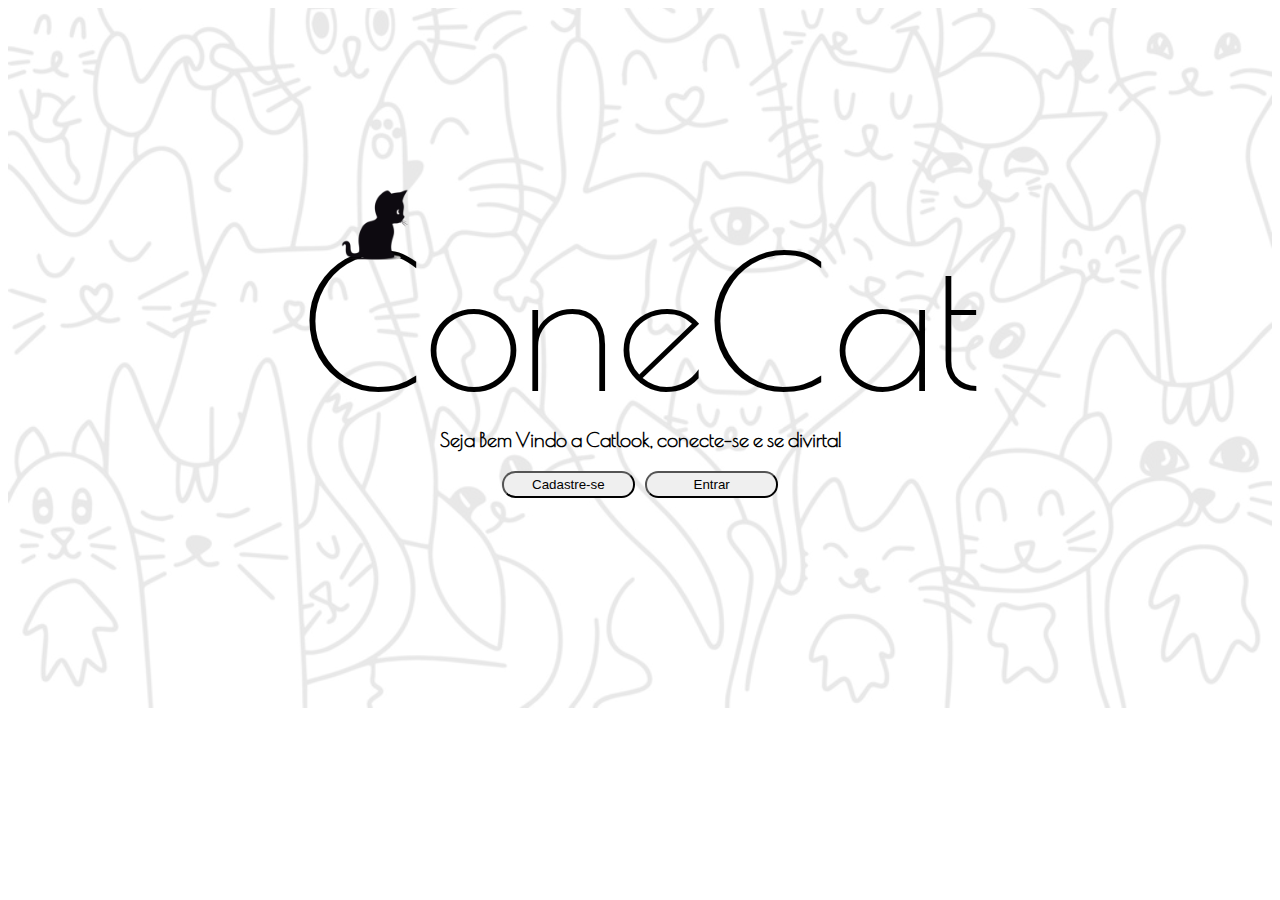
==== index.html @ 85eb2f2f "Conecat-inicio" ====
<!DOCTYPE html>
<html lang="pt-br">

<head>
    <meta charset="UTF-8">
    <meta name="viewport" content="width=device-width, initial-scale=1.0">
    <link rel="preconnect" href="https://fonts.googleapis.com">
    <link rel="preconnect" href="https://fonts.gstatic.com" crossorigin>
    <link href="https://fonts.googleapis.com/css2?family=Poiret+One&display=swap" rel="stylesheet">
    <link rel="stylesheet" type="text/css" href="style.css">
    <title>Catlook</title>
</head>

<body>
    <article class="sizze">
    <div class="align-home">
        <img src="images/cat.png" alt="Gatinho" class="cat"/>
        <h1 class="home"><span>C</span>oneCat</h1>
        <p class="ola">Seja Bem Vindo a Catlook, conecte-se e se divirta!</p>
    </div>

    <div class="acess">
        <a href="register.html"><button>Cadastre-se</button></a>
        <a href="login.html"><button>Entrar</button></a>
    </div>
    </article>
</body>

</html>
---- style.css ----
body {
    font-size: 62.5%;
    display: flex;
    justify-content: center;
    position: relative;
}

body::before {
    content: "";
    position: absolute;
    inset: 0;
    background-image: url("images/cats.jpg");
    background-size: cover;
    background-position: bottom;
    z-index: -1;
    opacity: 0.1;
}

.sizze {
    display: flex;
    justify-content: center;
    align-content: center;
    align-items: center;
    flex-direction: column;
    width: 80em;
    height: 70em;
    padding: 0;
    margin: 0;
}

.align-home {
    display: flex;
    justify-content: center;
    align-content: center;
    align-items: center;
    flex-direction: column;
    position: relative;
}

.home {
    font-family: "Poiret One", sans-serif;
    font-weight: 400;
    font-style: normal;
    font-size: 18em;
    padding: 0;
    margin: 0;

}

.ola {
    font-family: "Poiret One", sans-serif;
    font-weight: 1000;
    font-style: normal;
    font-size: 2.0em;
    margin-top: 0;
    padding: 0;
}

.acess {
    display: flex;
    flex-direction: row;
    gap: 1em;
}

button {
    width: 10.0em;
    height: 2em;
    border-radius: 1em;
}

.cat {
    position: absolute;
    top: -7.05em;
    left: 0.4em;
    width: 150px;
    height: auto;
}
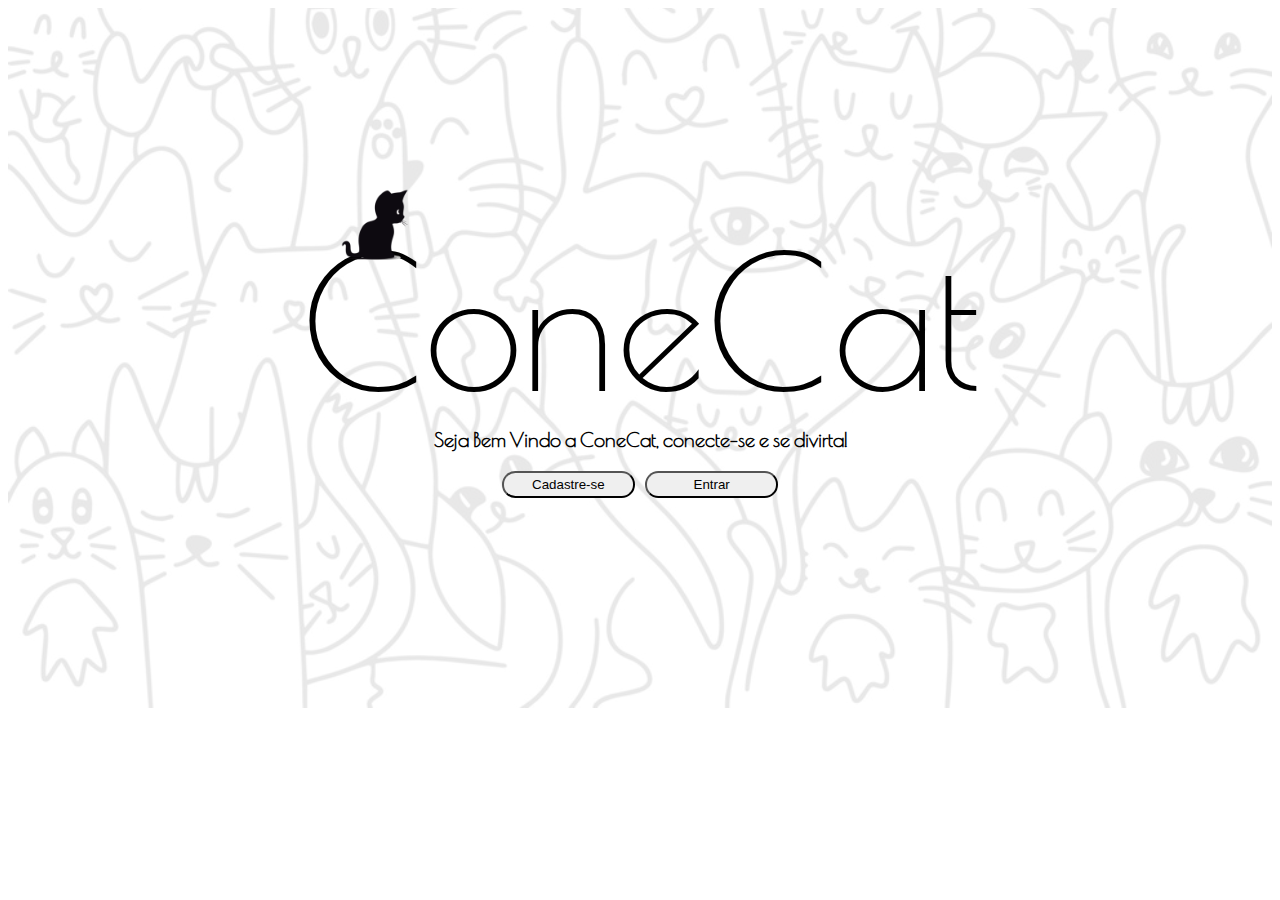
==== commit 379dd2d7: "Correção" ====
--- a/index.html
+++ b/index.html
@@ -16,7 +16,7 @@
     <div class="align-home">
         <img src="images/cat.png" alt="Gatinho" class="cat"/>
         <h1 class="home"><span>C</span>oneCat</h1>
-        <p class="ola">Seja Bem Vindo a Catlook, conecte-se e se divirta!</p>
+        <p class="ola">Seja Bem Vindo a ConeCat, conecte-se e se divirta!</p>
     </div>
 
     <div class="acess">
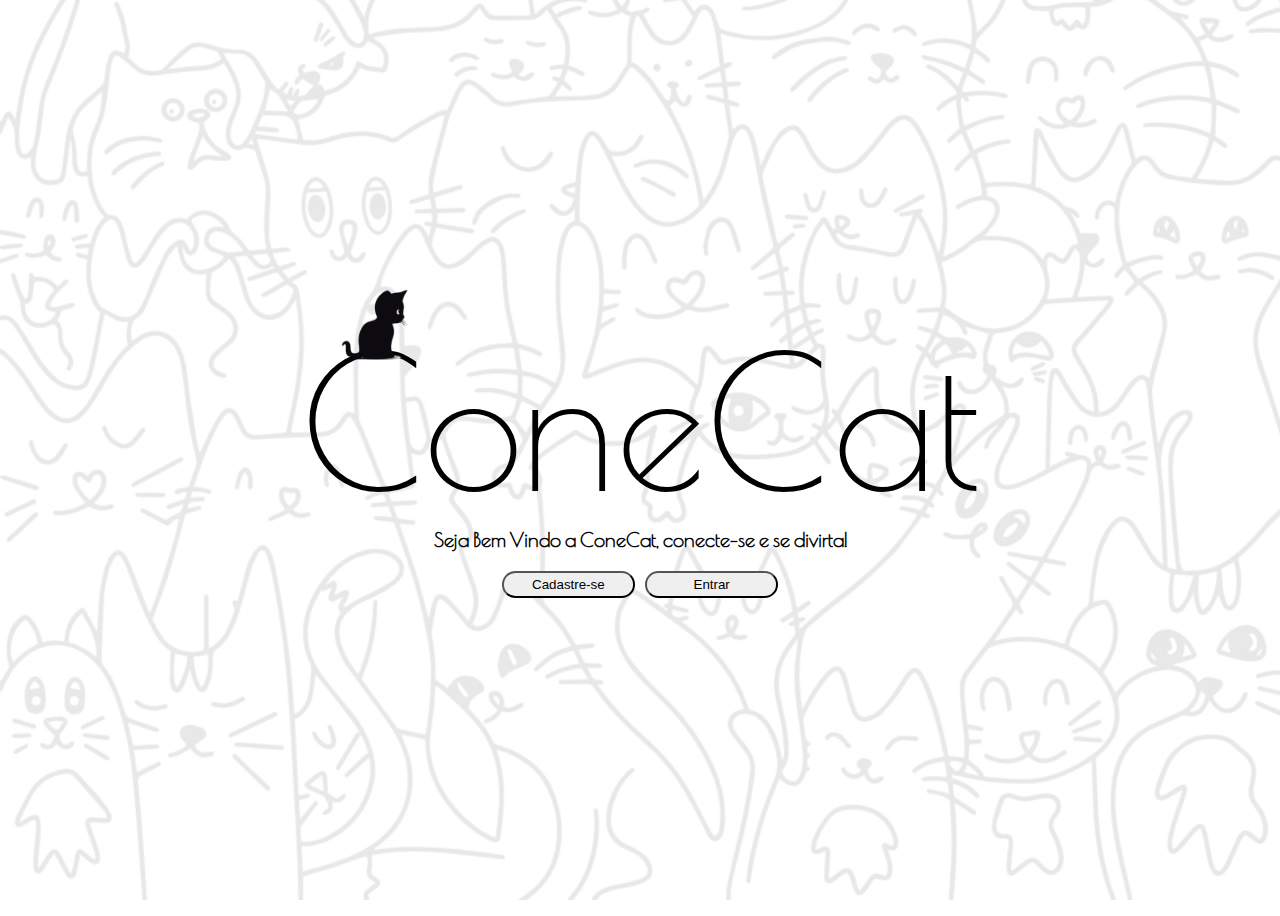
==== commit db64b728: "Changes" ====
--- a/index.html
+++ b/index.html
@@ -8,7 +8,7 @@
     <link rel="preconnect" href="https://fonts.gstatic.com" crossorigin>
     <link href="https://fonts.googleapis.com/css2?family=Poiret+One&display=swap" rel="stylesheet">
     <link rel="stylesheet" type="text/css" href="style.css">
-    <title>Catlook</title>
+    <title>ConeCat</title>
 </head>
 
 <body>
--- a/style.css
+++ b/style.css
@@ -2,7 +2,8 @@
     font-size: 62.5%;
     display: flex;
     justify-content: center;
-    position: relative;
+    width: auto;
+    height: 100vh;
 }
 
 body::before {
@@ -23,7 +24,7 @@
     align-items: center;
     flex-direction: column;
     width: 80em;
-    height: 70em;
+    height: 100vh;
     padding: 0;
     margin: 0;
 }
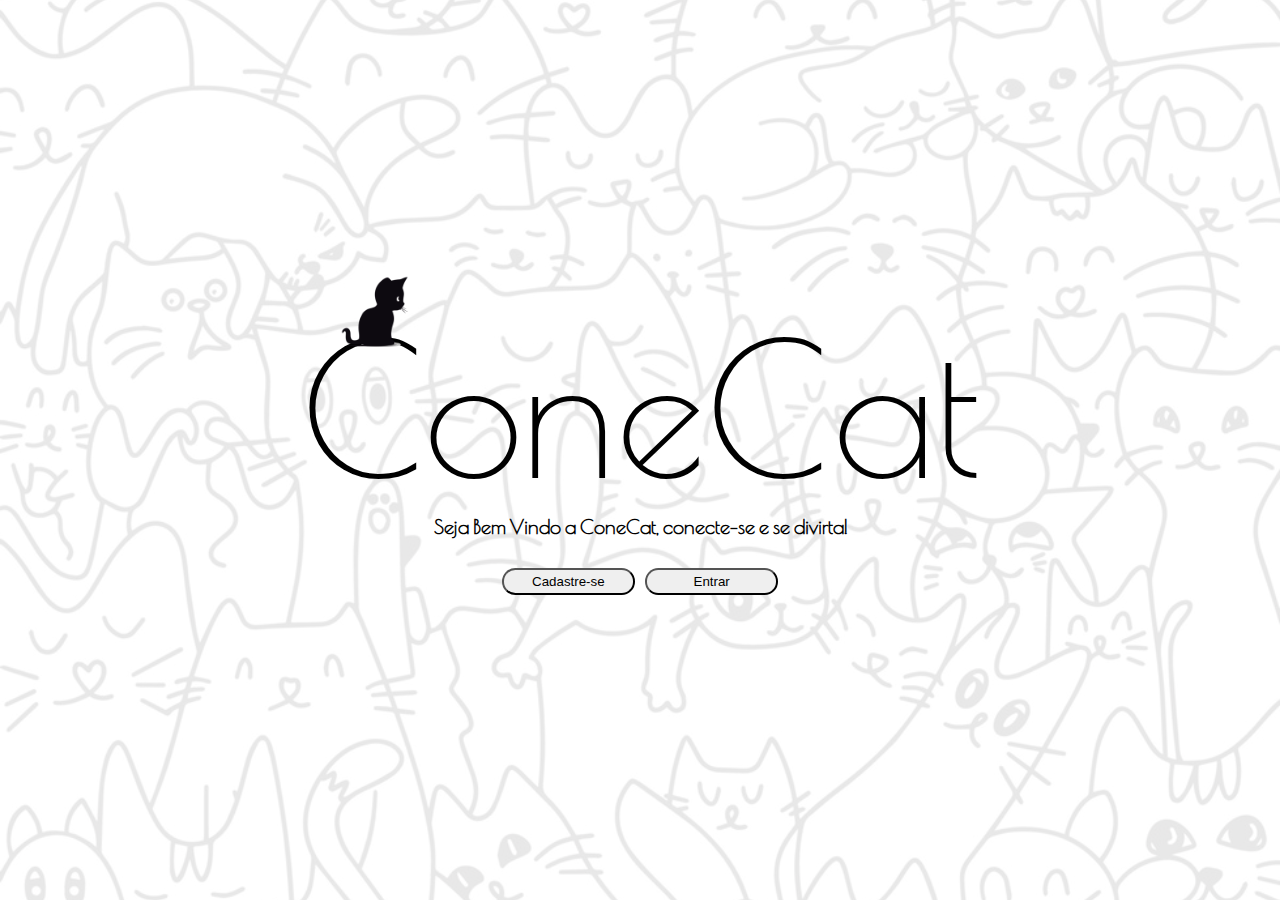
==== commit 5c30b849: "Making it responsive" ====
--- a/index.html
+++ b/index.html
@@ -7,6 +7,7 @@
     <link rel="preconnect" href="https://fonts.googleapis.com">
     <link rel="preconnect" href="https://fonts.gstatic.com" crossorigin>
     <link href="https://fonts.googleapis.com/css2?family=Poiret+One&display=swap" rel="stylesheet">
+    <link rel="stylesheet" href="css/normalize.css">
     <link rel="stylesheet" type="text/css" href="style.css">
     <title>ConeCat</title>
 </head>
--- a/style.css
+++ b/style.css
@@ -1,9 +1,16 @@
+* {
+    padding: 0;
+    margin: 0;
+}
+
 body {
     font-size: 62.5%;
     display: flex;
     justify-content: center;
-    width: auto;
+    align-items: center;
     height: 100vh;
+    overflow: hidden;
+    position: relative;
 }
 
 body::before {
@@ -12,7 +19,7 @@
     inset: 0;
     background-image: url("images/cats.jpg");
     background-size: cover;
-    background-position: bottom;
+    background-position: center;
     z-index: -1;
     opacity: 0.1;
 }
@@ -20,13 +27,8 @@
 .sizze {
     display: flex;
     justify-content: center;
-    align-content: center;
     align-items: center;
     flex-direction: column;
-    width: 80em;
-    height: 100vh;
-    padding: 0;
-    margin: 0;
 }
 
 .align-home {
@@ -43,9 +45,6 @@
     font-weight: 400;
     font-style: normal;
     font-size: 18em;
-    padding: 0;
-    margin: 0;
-
 }
 
 .ola {
@@ -60,6 +59,7 @@
 .acess {
     display: flex;
     flex-direction: row;
+    margin-top: 3em;
     gap: 1em;
 }
 
@@ -76,3 +76,76 @@
     width: 150px;
     height: auto;
 }
+
+/* Estilos para telas pequenas (até 600px) */
+@media (max-width: 600px) {
+    body {
+        font-size: 50%;
+    }
+
+    .home {
+        font-size: 10em;
+    }
+
+    .ola {
+        font-size: 1.5em;
+    }
+
+    button {
+        width: 8em;
+    }
+
+    .cat {
+        top:-6.8em;
+        left: -1.6em;
+        width: 100px;
+    }
+}
+
+/* Estilos para telas médias (601px a 900px) */
+@media (min-width: 601px) and (max-width: 900px) {
+    body {
+        font-size: 55%;
+    }
+
+    .home {
+        font-size: 15em;
+    }
+
+    .ola {
+        font-size: 1.8em;
+    }
+
+    button {
+        width: 9em;
+    }
+
+    .cat {
+        top:-8em;
+        left: -1.2em;
+        width: 140px;
+    }
+}
+
+/* Estilos para telas grandes (acima de 901px) */
+@media (min-width: 901px) {
+    body {
+        font-size: 62.5%;
+    }
+
+    .home {
+        font-size: 18em;
+    }
+
+    .ola {
+        font-size: 2em;
+    }
+
+    button {
+        width: 10em;
+    }
+
+    .cat {
+        width: 150px;
+    }
+}